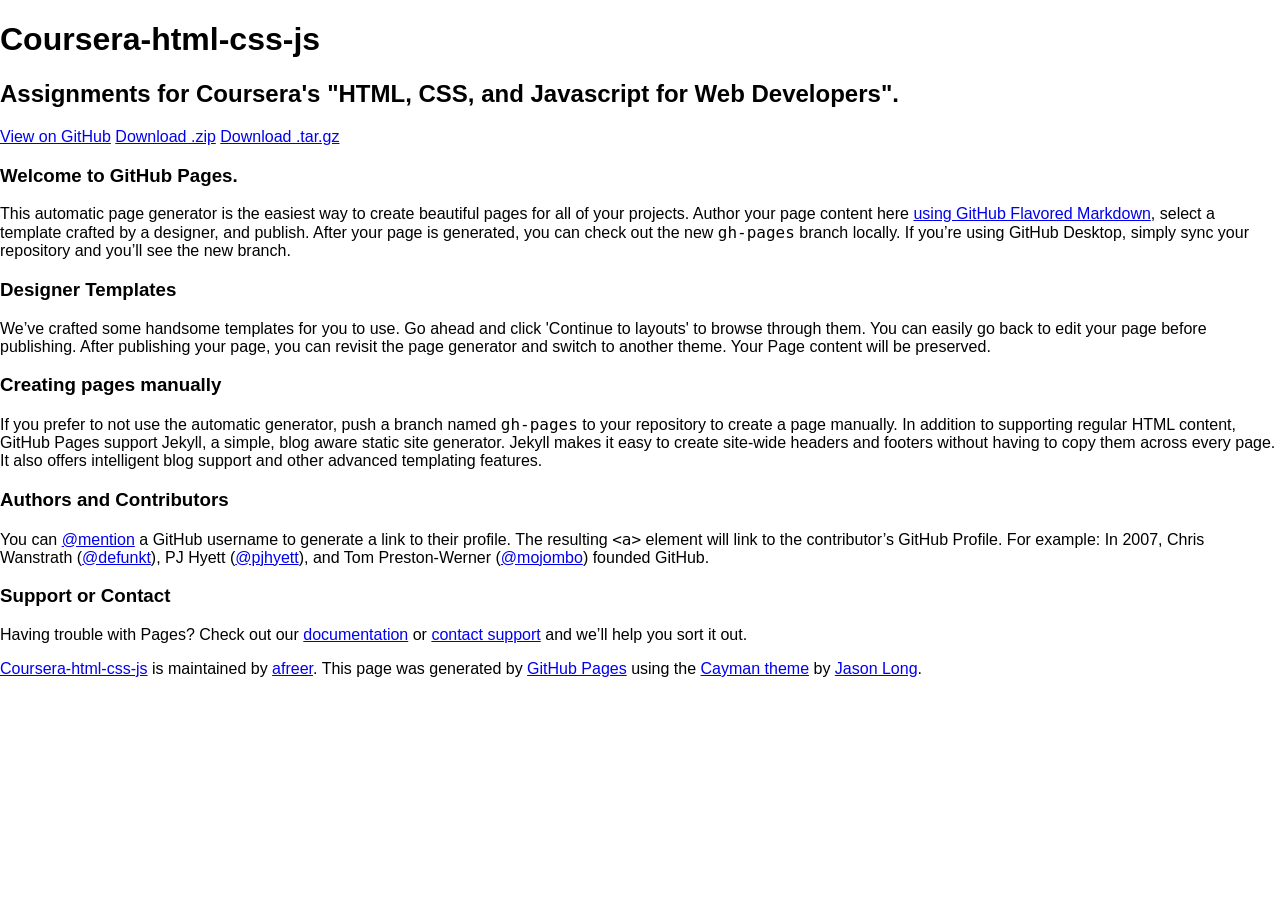
==== index.html @ 7bb1eaab "Create gh-pages branch via GitHub" ====
<!DOCTYPE html>
<html lang="en-us">
  <head>
    <meta charset="UTF-8">
    <title>Coursera-html-css-js by afreer</title>
    <meta name="viewport" content="width=device-width, initial-scale=1">
    <link rel="stylesheet" type="text/css" href="stylesheets/normalize.css" media="screen">
    <link href='https://fonts.googleapis.com/css?family=Open+Sans:400,700' rel='stylesheet' type='text/css'>
    <link rel="stylesheet" type="text/css" href="stylesheets/stylesheet.css" media="screen">
    <link rel="stylesheet" type="text/css" href="stylesheets/github-light.css" media="screen">
  </head>
  <body>
    <section class="page-header">
      <h1 class="project-name">Coursera-html-css-js</h1>
      <h2 class="project-tagline">Assignments for Coursera&#39;s &quot;HTML, CSS, and Javascript for Web Developers&quot;.</h2>
      <a href="https://github.com/afreer/coursera-html-css-js" class="btn">View on GitHub</a>
      <a href="https://github.com/afreer/coursera-html-css-js/zipball/master" class="btn">Download .zip</a>
      <a href="https://github.com/afreer/coursera-html-css-js/tarball/master" class="btn">Download .tar.gz</a>
    </section>

    <section class="main-content">
      <h3>
<a id="welcome-to-github-pages" class="anchor" href="#welcome-to-github-pages" aria-hidden="true"><span aria-hidden="true" class="octicon octicon-link"></span></a>Welcome to GitHub Pages.</h3>

<p>This automatic page generator is the easiest way to create beautiful pages for all of your projects. Author your page content here <a href="https://guides.github.com/features/mastering-markdown/">using GitHub Flavored Markdown</a>, select a template crafted by a designer, and publish. After your page is generated, you can check out the new <code>gh-pages</code> branch locally. If you’re using GitHub Desktop, simply sync your repository and you’ll see the new branch.</p>

<h3>
<a id="designer-templates" class="anchor" href="#designer-templates" aria-hidden="true"><span aria-hidden="true" class="octicon octicon-link"></span></a>Designer Templates</h3>

<p>We’ve crafted some handsome templates for you to use. Go ahead and click 'Continue to layouts' to browse through them. You can easily go back to edit your page before publishing. After publishing your page, you can revisit the page generator and switch to another theme. Your Page content will be preserved.</p>

<h3>
<a id="creating-pages-manually" class="anchor" href="#creating-pages-manually" aria-hidden="true"><span aria-hidden="true" class="octicon octicon-link"></span></a>Creating pages manually</h3>

<p>If you prefer to not use the automatic generator, push a branch named <code>gh-pages</code> to your repository to create a page manually. In addition to supporting regular HTML content, GitHub Pages support Jekyll, a simple, blog aware static site generator. Jekyll makes it easy to create site-wide headers and footers without having to copy them across every page. It also offers intelligent blog support and other advanced templating features.</p>

<h3>
<a id="authors-and-contributors" class="anchor" href="#authors-and-contributors" aria-hidden="true"><span aria-hidden="true" class="octicon octicon-link"></span></a>Authors and Contributors</h3>

<p>You can <a href="https://help.github.com/articles/basic-writing-and-formatting-syntax/#mentioning-users-and-teams" class="user-mention">@mention</a> a GitHub username to generate a link to their profile. The resulting <code>&lt;a&gt;</code> element will link to the contributor’s GitHub Profile. For example: In 2007, Chris Wanstrath (<a href="https://github.com/defunkt" class="user-mention">@defunkt</a>), PJ Hyett (<a href="https://github.com/pjhyett" class="user-mention">@pjhyett</a>), and Tom Preston-Werner (<a href="https://github.com/mojombo" class="user-mention">@mojombo</a>) founded GitHub.</p>

<h3>
<a id="support-or-contact" class="anchor" href="#support-or-contact" aria-hidden="true"><span aria-hidden="true" class="octicon octicon-link"></span></a>Support or Contact</h3>

<p>Having trouble with Pages? Check out our <a href="https://help.github.com/pages">documentation</a> or <a href="https://github.com/contact">contact support</a> and we’ll help you sort it out.</p>

      <footer class="site-footer">
        <span class="site-footer-owner"><a href="https://github.com/afreer/coursera-html-css-js">Coursera-html-css-js</a> is maintained by <a href="https://github.com/afreer">afreer</a>.</span>

        <span class="site-footer-credits">This page was generated by <a href="https://pages.github.com">GitHub Pages</a> using the <a href="https://github.com/jasonlong/cayman-theme">Cayman theme</a> by <a href="https://twitter.com/jasonlong">Jason Long</a>.</span>
      </footer>

    </section>

  
  </body>
</html>
---- stylesheets/github-light.css ----
/*
The MIT License (MIT)

Copyright (c) 2016 GitHub, Inc.

Permission is hereby granted, free of charge, to any person obtaining a copy
of this software and associated documentation files (the "Software"), to deal
in the Software without restriction, including without limitation the rights
to use, copy, modify, merge, publish, distribute, sublicense, and/or sell
copies of the Software, and to permit persons to whom the Software is
furnished to do so, subject to the following conditions:

The above copyright notice and this permission notice shall be included in all
copies or substantial portions of the Software.

THE SOFTWARE IS PROVIDED "AS IS", WITHOUT WARRANTY OF ANY KIND, EXPRESS OR
IMPLIED, INCLUDING BUT NOT LIMITED TO THE WARRANTIES OF MERCHANTABILITY,
FITNESS FOR A PARTICULAR PURPOSE AND NONINFRINGEMENT. IN NO EVENT SHALL THE
AUTHORS OR COPYRIGHT HOLDERS BE LIABLE FOR ANY CLAIM, DAMAGES OR OTHER
LIABILITY, WHETHER IN AN ACTION OF CONTRACT, TORT OR OTHERWISE, ARISING FROM,
OUT OF OR IN CONNECTION WITH THE SOFTWARE OR THE USE OR OTHER DEALINGS IN THE
SOFTWARE.

*/

.pl-c /* comment */ {
  color: #969896;
}

.pl-c1 /* constant, variable.other.constant, support, meta.property-name, support.constant, support.variable, meta.module-reference, markup.raw, meta.diff.header */,
.pl-s .pl-v /* string variable */ {
  color: #0086b3;
}

.pl-e /* entity */,
.pl-en /* entity.name */ {
  color: #795da3;
}

.pl-smi /* variable.parameter.function, storage.modifier.package, storage.modifier.import, storage.type.java, variable.other */,
.pl-s .pl-s1 /* string source */ {
  color: #333;
}

.pl-ent /* entity.name.tag */ {
  color: #63a35c;
}

.pl-k /* keyword, storage, storage.type */ {
  color: #a71d5d;
}

.pl-s /* string */,
.pl-pds /* punctuation.definition.string, string.regexp.character-class */,
.pl-s .pl-pse .pl-s1 /* string punctuation.section.embedded source */,
.pl-sr /* string.regexp */,
.pl-sr .pl-cce /* string.regexp constant.character.escape */,
.pl-sr .pl-sre /* string.regexp source.ruby.embedded */,
.pl-sr .pl-sra /* string.regexp string.regexp.arbitrary-repitition */ {
  color: #183691;
}

.pl-v /* variable */ {
  color: #ed6a43;
}

.pl-id /* invalid.deprecated */ {
  color: #b52a1d;
}

.pl-ii /* invalid.illegal */ {
  color: #f8f8f8;
  background-color: #b52a1d;
}

.pl-sr .pl-cce /* string.regexp constant.character.escape */ {
  font-weight: bold;
  color: #63a35c;
}

.pl-ml /* markup.list */ {
  color: #693a17;
}

.pl-mh /* markup.heading */,
.pl-mh .pl-en /* markup.heading entity.name */,
.pl-ms /* meta.separator */ {
  font-weight: bold;
  color: #1d3e81;
}

.pl-mq /* markup.quote */ {
  color: #008080;
}

.pl-mi /* markup.italic */ {
  font-style: italic;
  color: #333;
}

.pl-mb /* markup.bold */ {
  font-weight: bold;
  color: #333;
}

.pl-md /* markup.deleted, meta.diff.header.from-file */ {
  color: #bd2c00;
  background-color: #ffecec;
}

.pl-mi1 /* markup.inserted, meta.diff.header.to-file */ {
  color: #55a532;
  background-color: #eaffea;
}

.pl-mdr /* meta.diff.range */ {
  font-weight: bold;
  color: #795da3;
}

.pl-mo /* meta.output */ {
  color: #1d3e81;
}
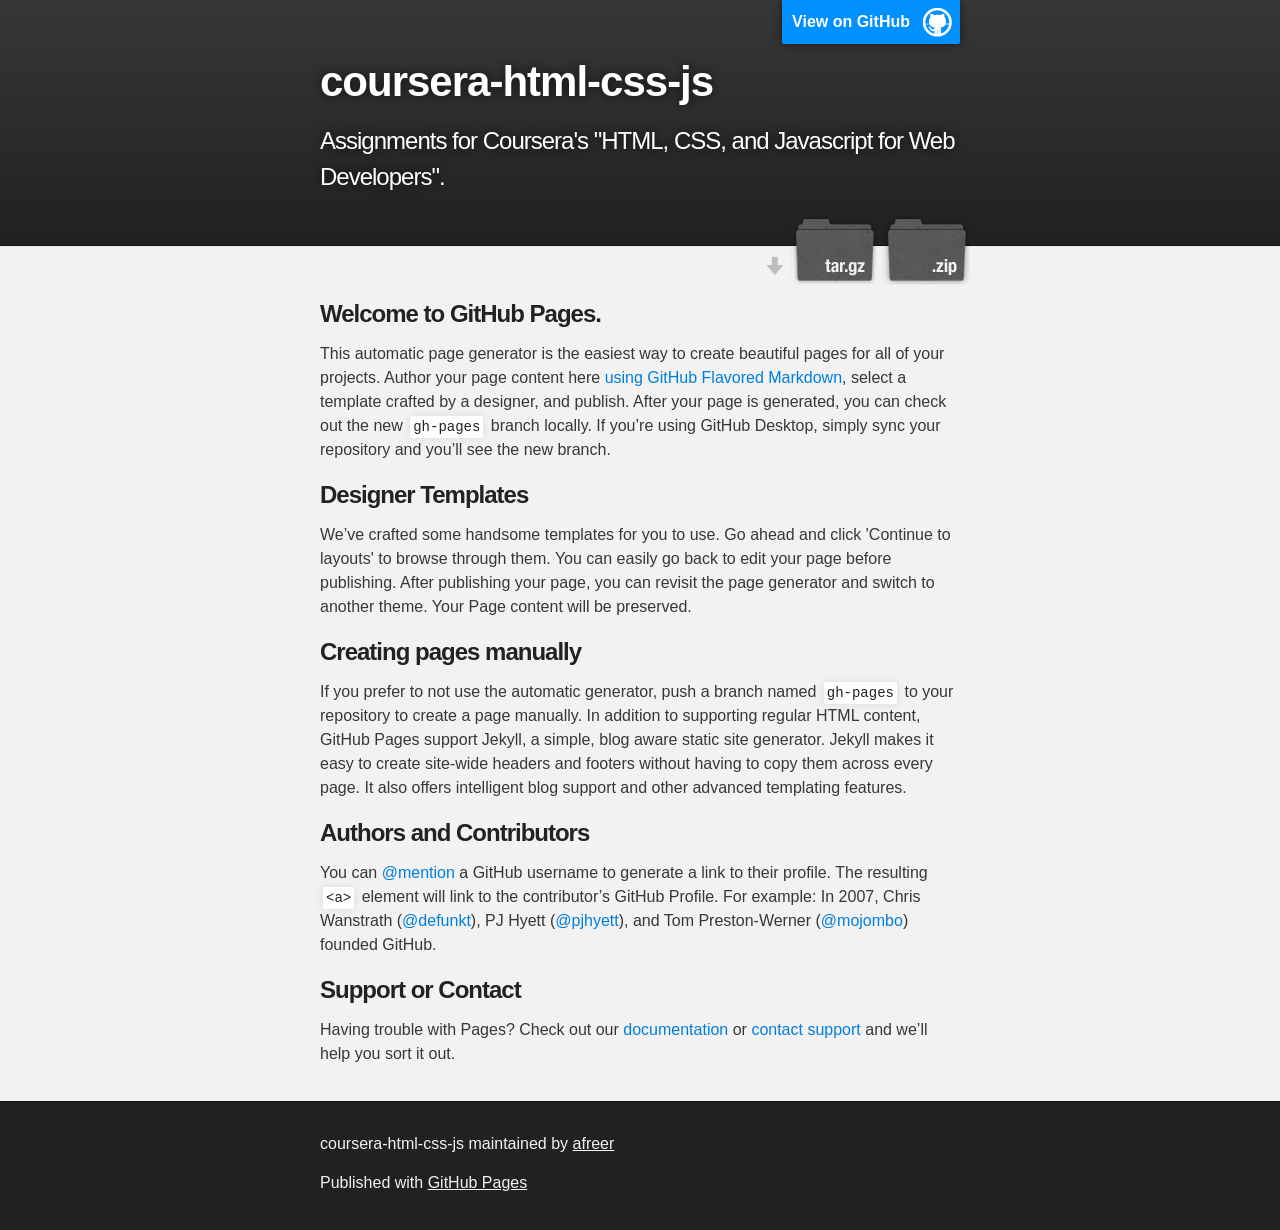
==== commit c800e638: "Create gh-pages branch via GitHub" ====
--- a/index.html
+++ b/index.html
@@ -1,25 +1,37 @@
 <!DOCTYPE html>
-<html lang="en-us">
+<html>
+
   <head>
-    <meta charset="UTF-8">
-    <title>Coursera-html-css-js by afreer</title>
-    <meta name="viewport" content="width=device-width, initial-scale=1">
-    <link rel="stylesheet" type="text/css" href="stylesheets/normalize.css" media="screen">
-    <link href='https://fonts.googleapis.com/css?family=Open+Sans:400,700' rel='stylesheet' type='text/css'>
-    <link rel="stylesheet" type="text/css" href="stylesheets/stylesheet.css" media="screen">
-    <link rel="stylesheet" type="text/css" href="stylesheets/github-light.css" media="screen">
+    <meta charset='utf-8'>
+    <meta http-equiv="X-UA-Compatible" content="chrome=1">
+    <meta name="description" content="coursera-html-css-js : Assignments for Coursera&#39;s &quot;HTML, CSS, and Javascript for Web Developers&quot;.">
+
+    <link rel="stylesheet" type="text/css" media="screen" href="stylesheets/stylesheet.css">
+
+    <title>coursera-html-css-js</title>
   </head>
+
   <body>
-    <section class="page-header">
-      <h1 class="project-name">Coursera-html-css-js</h1>
-      <h2 class="project-tagline">Assignments for Coursera&#39;s &quot;HTML, CSS, and Javascript for Web Developers&quot;.</h2>
-      <a href="https://github.com/afreer/coursera-html-css-js" class="btn">View on GitHub</a>
-      <a href="https://github.com/afreer/coursera-html-css-js/zipball/master" class="btn">Download .zip</a>
-      <a href="https://github.com/afreer/coursera-html-css-js/tarball/master" class="btn">Download .tar.gz</a>
-    </section>
 
-    <section class="main-content">
-      <h3>
+    <!-- HEADER -->
+    <div id="header_wrap" class="outer">
+        <header class="inner">
+          <a id="forkme_banner" href="https://github.com/afreer/coursera-html-css-js">View on GitHub</a>
+
+          <h1 id="project_title">coursera-html-css-js</h1>
+          <h2 id="project_tagline">Assignments for Coursera&#39;s &quot;HTML, CSS, and Javascript for Web Developers&quot;.</h2>
+
+            <section id="downloads">
+              <a class="zip_download_link" href="https://github.com/afreer/coursera-html-css-js/zipball/master">Download this project as a .zip file</a>
+              <a class="tar_download_link" href="https://github.com/afreer/coursera-html-css-js/tarball/master">Download this project as a tar.gz file</a>
+            </section>
+        </header>
+    </div>
+
+    <!-- MAIN CONTENT -->
+    <div id="main_content_wrap" class="outer">
+      <section id="main_content" class="inner">
+        <h3>
 <a id="welcome-to-github-pages" class="anchor" href="#welcome-to-github-pages" aria-hidden="true"><span aria-hidden="true" class="octicon octicon-link"></span></a>Welcome to GitHub Pages.</h3>
 
 <p>This automatic page generator is the easiest way to create beautiful pages for all of your projects. Author your page content here <a href="https://guides.github.com/features/mastering-markdown/">using GitHub Flavored Markdown</a>, select a template crafted by a designer, and publish. After your page is generated, you can check out the new <code>gh-pages</code> branch locally. If you’re using GitHub Desktop, simply sync your repository and you’ll see the new branch.</p>
@@ -43,15 +55,18 @@
 <a id="support-or-contact" class="anchor" href="#support-or-contact" aria-hidden="true"><span aria-hidden="true" class="octicon octicon-link"></span></a>Support or Contact</h3>
 
 <p>Having trouble with Pages? Check out our <a href="https://help.github.com/pages">documentation</a> or <a href="https://github.com/contact">contact support</a> and we’ll help you sort it out.</p>
+      </section>
+    </div>
 
-      <footer class="site-footer">
-        <span class="site-footer-owner"><a href="https://github.com/afreer/coursera-html-css-js">Coursera-html-css-js</a> is maintained by <a href="https://github.com/afreer">afreer</a>.</span>
+    <!-- FOOTER  -->
+    <div id="footer_wrap" class="outer">
+      <footer class="inner">
+        <p class="copyright">coursera-html-css-js maintained by <a href="https://github.com/afreer">afreer</a></p>
+        <p>Published with <a href="https://pages.github.com">GitHub Pages</a></p>
+      </footer>
+    </div>
 
-        <span class="site-footer-credits">This page was generated by <a href="https://pages.github.com">GitHub Pages</a> using the <a href="https://github.com/jasonlong/cayman-theme">Cayman theme</a> by <a href="https://twitter.com/jasonlong">Jason Long</a>.</span>
-      </footer>
+    
 
-    </section>
-
-  
   </body>
 </html>
--- a/stylesheets/stylesheet.css
+++ b/stylesheets/stylesheet.css
@@ -0,0 +1,425 @@
+/*******************************************************************************
+Slate Theme for GitHub Pages
+by Jason Costello, @jsncostello
+*******************************************************************************/
+
+@import url(github-light.css);
+
+/*******************************************************************************
+MeyerWeb Reset
+*******************************************************************************/
+
+html, body, div, span, applet, object, iframe,
+h1, h2, h3, h4, h5, h6, p, blockquote, pre,
+a, abbr, acronym, address, big, cite, code,
+del, dfn, em, img, ins, kbd, q, s, samp,
+small, strike, strong, sub, sup, tt, var,
+b, u, i, center,
+dl, dt, dd, ol, ul, li,
+fieldset, form, label, legend,
+table, caption, tbody, tfoot, thead, tr, th, td,
+article, aside, canvas, details, embed,
+figure, figcaption, footer, header, hgroup,
+menu, nav, output, ruby, section, summary,
+time, mark, audio, video {
+  margin: 0;
+  padding: 0;
+  border: 0;
+  font: inherit;
+  vertical-align: baseline;
+}
+
+/* HTML5 display-role reset for older browsers */
+article, aside, details, figcaption, figure,
+footer, header, hgroup, menu, nav, section {
+  display: block;
+}
+
+ol, ul {
+  list-style: none;
+}
+
+table {
+  border-collapse: collapse;
+  border-spacing: 0;
+}
+
+/*******************************************************************************
+Theme Styles
+*******************************************************************************/
+
+body {
+  box-sizing: border-box;
+  color:#373737;
+  background: #212121;
+  font-size: 16px;
+  font-family: 'Myriad Pro', Calibri, Helvetica, Arial, sans-serif;
+  line-height: 1.5;
+  -webkit-font-smoothing: antialiased;
+}
+
+h1, h2, h3, h4, h5, h6 {
+  margin: 10px 0;
+  font-weight: 700;
+  color:#222222;
+  font-family: 'Lucida Grande', 'Calibri', Helvetica, Arial, sans-serif;
+  letter-spacing: -1px;
+}
+
+h1 {
+  font-size: 36px;
+  font-weight: 700;
+}
+
+h2 {
+  padding-bottom: 10px;
+  font-size: 32px;
+  background: url('../images/bg_hr.png') repeat-x bottom;
+}
+
+h3 {
+  font-size: 24px;
+}
+
+h4 {
+  font-size: 21px;
+}
+
+h5 {
+  font-size: 18px;
+}
+
+h6 {
+  font-size: 16px;
+}
+
+p {
+  margin: 10px 0 15px 0;
+}
+
+footer p {
+  color: #f2f2f2;
+}
+
+a {
+  text-decoration: none;
+  color: #007edf;
+  text-shadow: none;
+
+  transition: color 0.5s ease;
+  transition: text-shadow 0.5s ease;
+  -webkit-transition: color 0.5s ease;
+  -webkit-transition: text-shadow 0.5s ease;
+  -moz-transition: color 0.5s ease;
+  -moz-transition: text-shadow 0.5s ease;
+  -o-transition: color 0.5s ease;
+  -o-transition: text-shadow 0.5s ease;
+  -ms-transition: color 0.5s ease;
+  -ms-transition: text-shadow 0.5s ease;
+}
+
+a:hover, a:focus {text-decoration: underline;}
+
+footer a {
+  color: #F2F2F2;
+  text-decoration: underline;
+}
+
+em {
+  font-style: italic;
+}
+
+strong {
+  font-weight: bold;
+}
+
+img {
+  position: relative;
+  margin: 0 auto;
+  max-width: 739px;
+  padding: 5px;
+  margin: 10px 0 10px 0;
+  border: 1px solid #ebebeb;
+
+  box-shadow: 0 0 5px #ebebeb;
+  -webkit-box-shadow: 0 0 5px #ebebeb;
+  -moz-box-shadow: 0 0 5px #ebebeb;
+  -o-box-shadow: 0 0 5px #ebebeb;
+  -ms-box-shadow: 0 0 5px #ebebeb;
+}
+
+p img {
+  display: inline;
+  margin: 0;
+  padding: 0;
+  vertical-align: middle;
+  text-align: center;
+  border: none;
+}
+
+pre, code {
+  width: 100%;
+  color: #222;
+  background-color: #fff;
+
+  font-family: Monaco, "Bitstream Vera Sans Mono", "Lucida Console", Terminal, monospace;
+  font-size: 14px;
+
+  border-radius: 2px;
+  -moz-border-radius: 2px;
+  -webkit-border-radius: 2px;
+}
+
+pre {
+  width: 100%;
+  padding: 10px;
+  box-shadow: 0 0 10px rgba(0,0,0,.1);
+  overflow: auto;
+}
+
+code {
+  padding: 3px;
+  margin: 0 3px;
+  box-shadow: 0 0 10px rgba(0,0,0,.1);
+}
+
+pre code {
+  display: block;
+  box-shadow: none;
+}
+
+blockquote {
+  color: #666;
+  margin-bottom: 20px;
+  padding: 0 0 0 20px;
+  border-left: 3px solid #bbb;
+}
+
+
+ul, ol, dl {
+  margin-bottom: 15px
+}
+
+ul {
+  list-style-position: inside;
+  list-style: disc;
+  padding-left: 20px;
+}
+
+ol {
+  list-style-position: inside;
+  list-style: decimal;
+  padding-left: 20px;
+}
+
+dl dt {
+  font-weight: bold;
+}
+
+dl dd {
+  padding-left: 20px;
+  font-style: italic;
+}
+
+dl p {
+  padding-left: 20px;
+  font-style: italic;
+}
+
+hr {
+  height: 1px;
+  margin-bottom: 5px;
+  border: none;
+  background: url('../images/bg_hr.png') repeat-x center;
+}
+
+table {
+  border: 1px solid #373737;
+  margin-bottom: 20px;
+  text-align: left;
+ }
+
+th {
+  font-family: 'Lucida Grande', 'Helvetica Neue', Helvetica, Arial, sans-serif;
+  padding: 10px;
+  background: #373737;
+  color: #fff;
+ }
+
+td {
+  padding: 10px;
+  border: 1px solid #373737;
+ }
+
+form {
+  background: #f2f2f2;
+  padding: 20px;
+}
+
+/*******************************************************************************
+Full-Width Styles
+*******************************************************************************/
+
+.outer {
+  width: 100%;
+}
+
+.inner {
+  position: relative;
+  max-width: 640px;
+  padding: 20px 10px;
+  margin: 0 auto;
+}
+
+#forkme_banner {
+  display: block;
+  position: absolute;
+  top:0;
+  right: 10px;
+  z-index: 10;
+  padding: 10px 50px 10px 10px;
+  color: #fff;
+  background: url('../images/blacktocat.png') #0090ff no-repeat 95% 50%;
+  font-weight: 700;
+  box-shadow: 0 0 10px rgba(0,0,0,.5);
+  border-bottom-left-radius: 2px;
+  border-bottom-right-radius: 2px;
+}
+
+#header_wrap {
+  background: #212121;
+  background: -moz-linear-gradient(top, #373737, #212121);
+  background: -webkit-linear-gradient(top, #373737, #212121);
+  background: -ms-linear-gradient(top, #373737, #212121);
+  background: -o-linear-gradient(top, #373737, #212121);
+  background: linear-gradient(top, #373737, #212121);
+}
+
+#header_wrap .inner {
+  padding: 50px 10px 30px 10px;
+}
+
+#project_title {
+  margin: 0;
+  color: #fff;
+  font-size: 42px;
+  font-weight: 700;
+  text-shadow: #111 0px 0px 10px;
+}
+
+#project_tagline {
+  color: #fff;
+  font-size: 24px;
+  font-weight: 300;
+  background: none;
+  text-shadow: #111 0px 0px 10px;
+}
+
+#downloads {
+  position: absolute;
+  width: 210px;
+  z-index: 10;
+  bottom: -40px;
+  right: 0;
+  height: 70px;
+  background: url('../images/icon_download.png') no-repeat 0% 90%;
+}
+
+.zip_download_link {
+  display: block;
+  float: right;
+  width: 90px;
+  height:70px;
+  text-indent: -5000px;
+  overflow: hidden;
+  background: url(../images/sprite_download.png) no-repeat bottom left;
+}
+
+.tar_download_link {
+  display: block;
+  float: right;
+  width: 90px;
+  height:70px;
+  text-indent: -5000px;
+  overflow: hidden;
+  background: url(../images/sprite_download.png) no-repeat bottom right;
+  margin-left: 10px;
+}
+
+.zip_download_link:hover {
+  background: url(../images/sprite_download.png) no-repeat top left;
+}
+
+.tar_download_link:hover {
+  background: url(../images/sprite_download.png) no-repeat top right;
+}
+
+#main_content_wrap {
+  background: #f2f2f2;
+  border-top: 1px solid #111;
+  border-bottom: 1px solid #111;
+}
+
+#main_content {
+  padding-top: 40px;
+}
+
+#footer_wrap {
+  background: #212121;
+}
+
+
+
+/*******************************************************************************
+Small Device Styles
+*******************************************************************************/
+
+@media screen and (max-width: 480px) {
+  body {
+    font-size:14px;
+  }
+
+  #downloads {
+    display: none;
+  }
+
+  .inner {
+    min-width: 320px;
+    max-width: 480px;
+  }
+
+  #project_title {
+  font-size: 32px;
+  }
+
+  h1 {
+    font-size: 28px;
+  }
+
+  h2 {
+    font-size: 24px;
+  }
+
+  h3 {
+    font-size: 21px;
+  }
+
+  h4 {
+    font-size: 18px;
+  }
+
+  h5 {
+    font-size: 14px;
+  }
+
+  h6 {
+    font-size: 12px;
+  }
+
+  code, pre {
+    min-width: 320px;
+    max-width: 480px;
+    font-size: 11px;
+  }
+
+}
